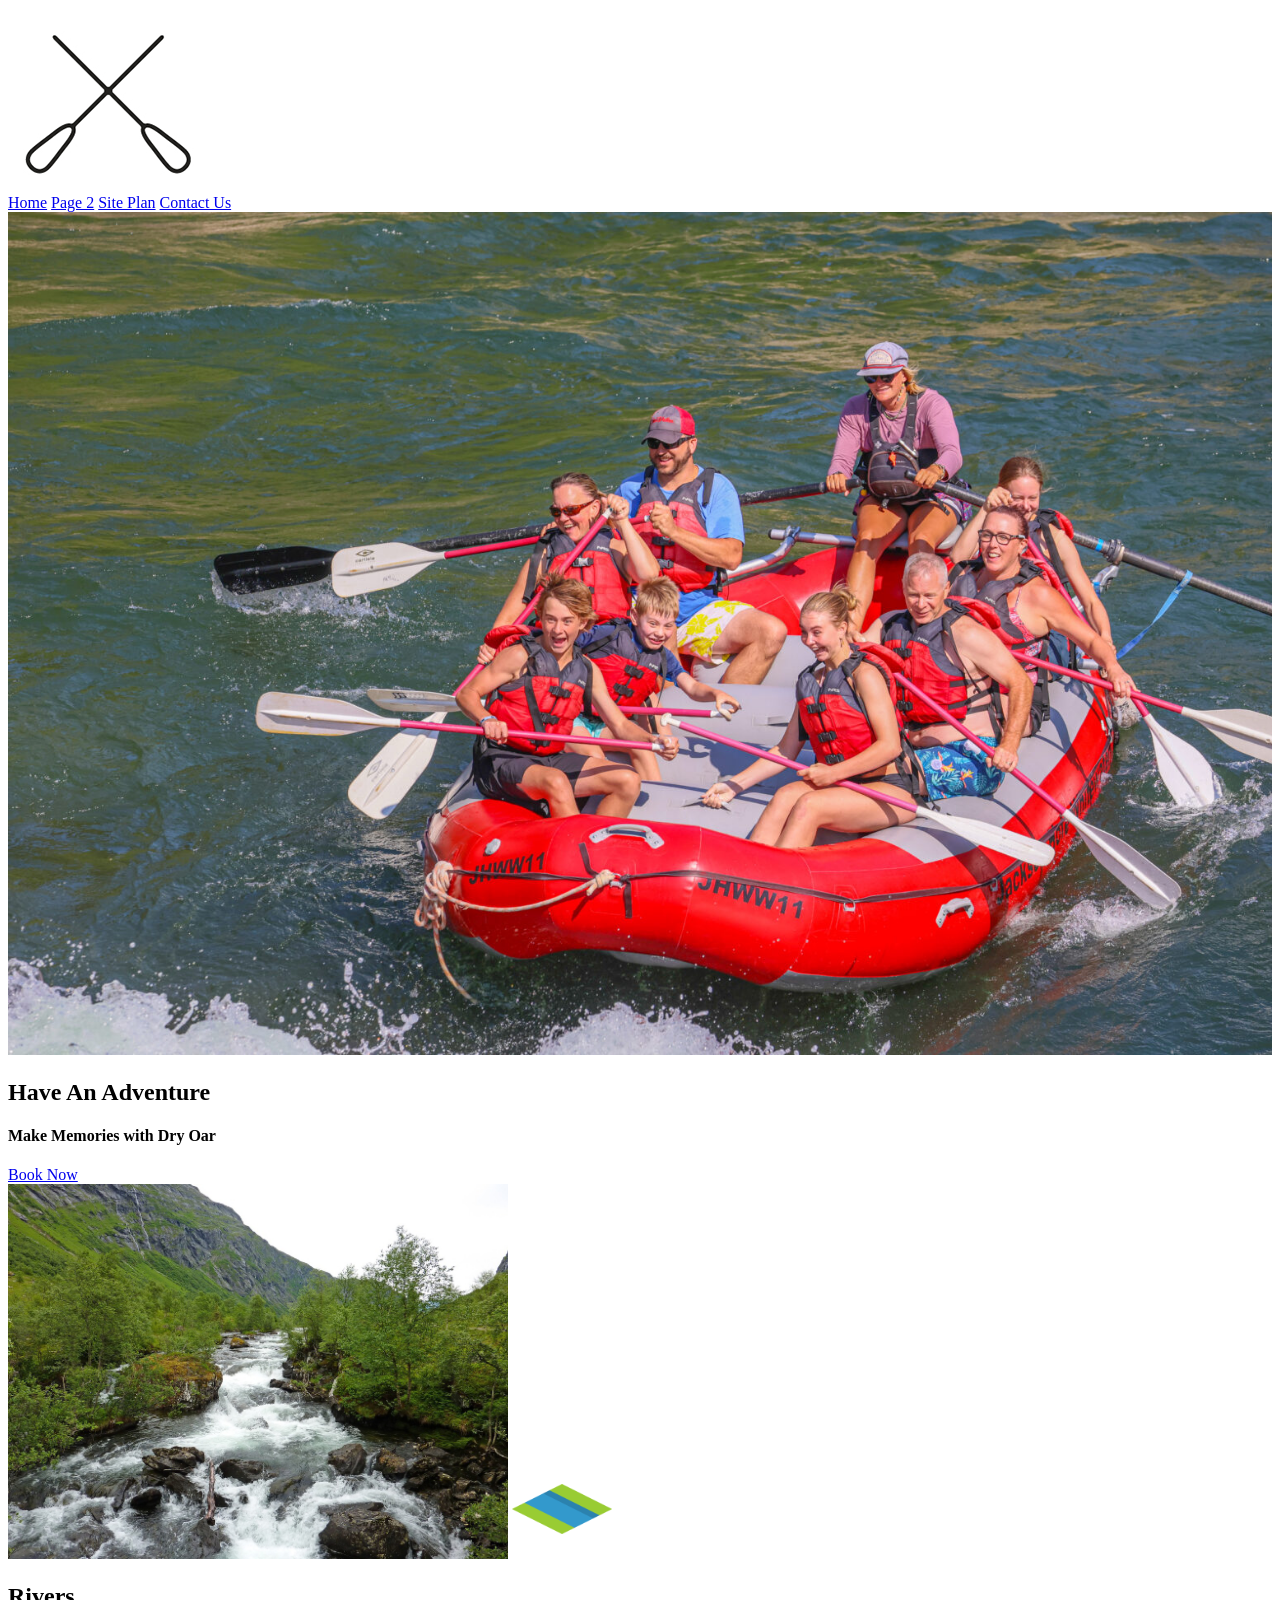
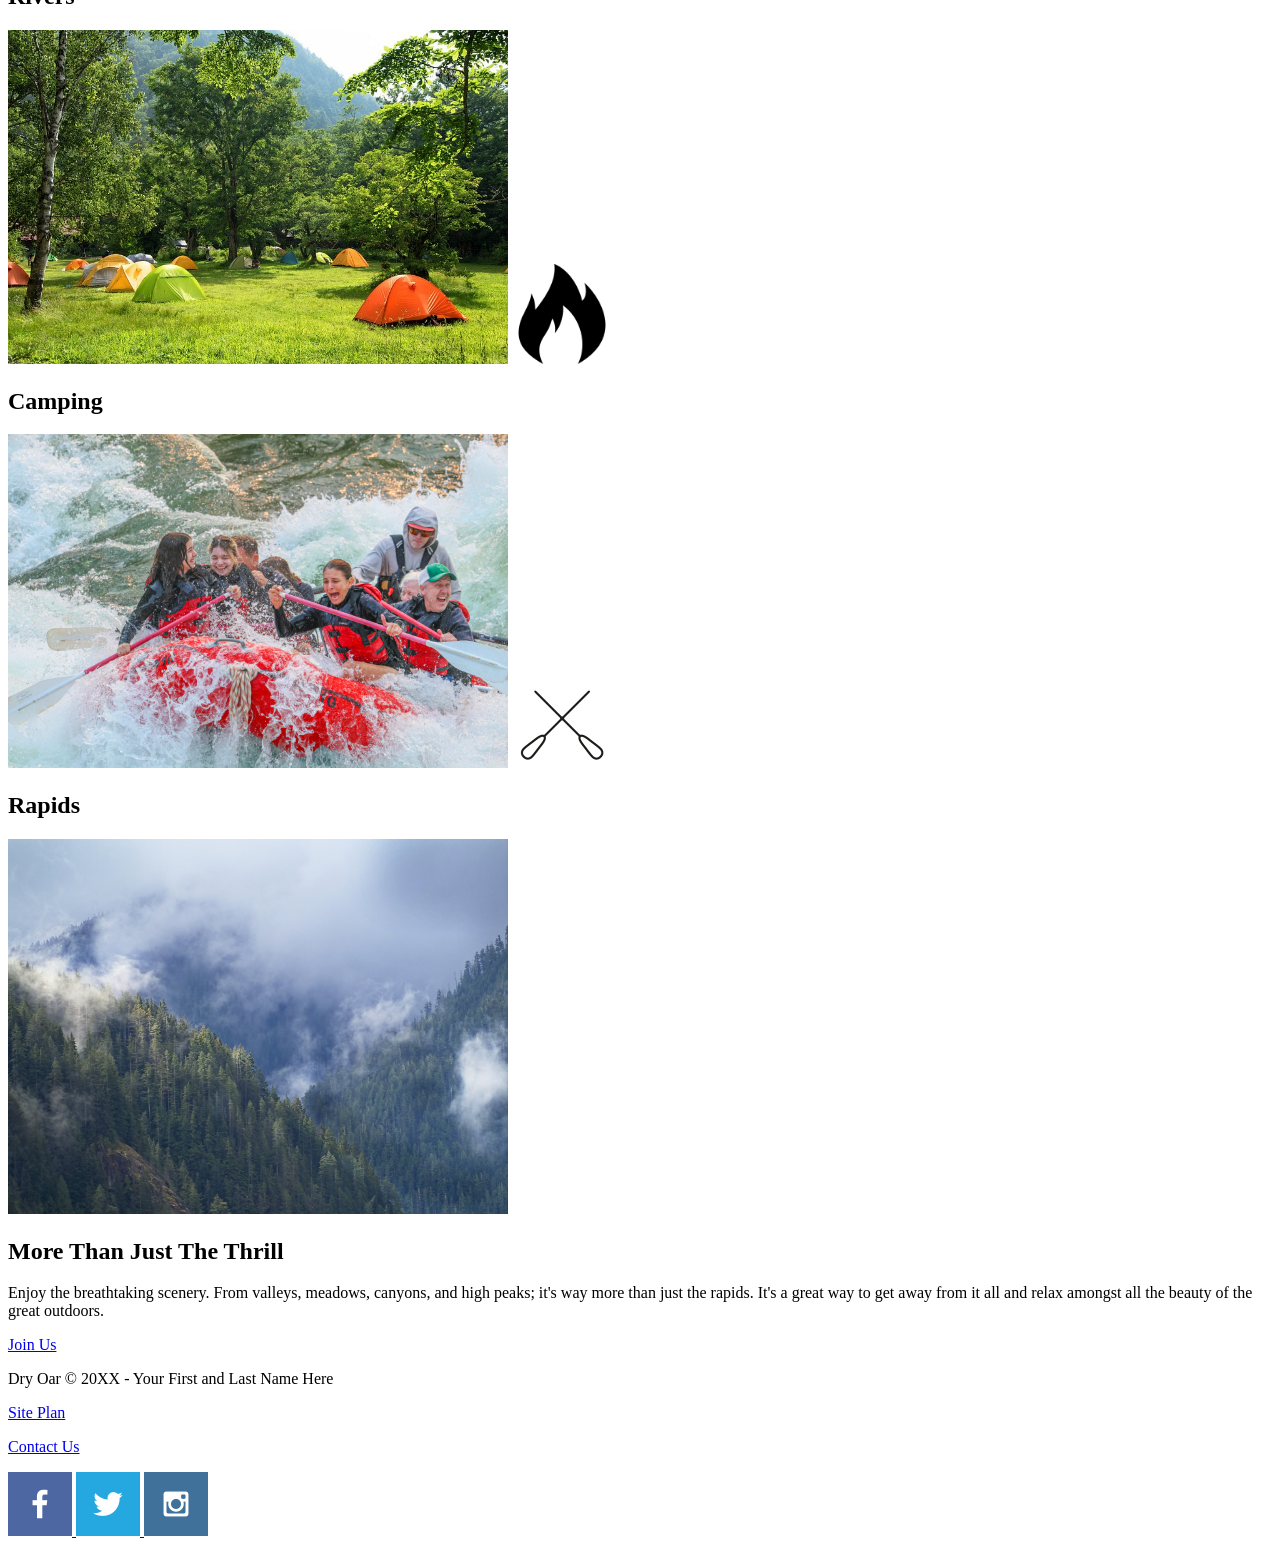
==== wwr/index.html @ 9d53eff1 "rafting init" ====
<!DOCTYPE html>
<html lang="en">
<head>
    <meta charset="UTF-8">
    <meta name="viewport" content="width=device-width, initial-scale=1.0">
    <title>Whitewater Rafting Vacations | Dry Oar Boating | Home </title>
</head>
<body>
    <header>
        <a href="index.html" id="logo-link"><img src="images/oars.png" class="logo" alt="Dry Oar Logo"></a>
        <nav>
            <a href="index.html">Home</a>
            <a href="#">Page 2</a>
            <a href="site-plan-rafting.html">Site Plan</a>
            <a href="contactus.html">Contact Us</a>
        </nav>
    </header>
    <div id="hero">
        <div id="hero-box">
            <img id="hero-img" src="images/hero.jpg" width="100%" alt="People enjoying white water rafting">
        </div>
        <section id="hero-msg">
            <h1 class="home-title">Have An Adventure</h1>
            <h4>Make Memories with Dry Oar </h4>
            <div class='button-box'>
                <a class='book' href="contactus.html">Book Now</a>
            </div>
        </section>
    </div>
    <main class="home-grid">
        <section class="rivers-card">
            <img class="card-img" src="images/river.jpg" width="500" alt="river in forest">
            <img class="icon" src="images/river_icon.webp" width="100" alt="river icon">
            <h2>Rivers</h2>
        </section>
        <section class="camping-card">
            <img class="card-img" src="images/camping.jpg"  width="500" alt="tent in mountains">
            <img class="icon" src="images/fire_icon.png" width="100" alt="fire icon">
            <h2>Camping</h2>
        </section>
        <section class="rapids-card">
            <img class="card-img" src="images/rapids.jpg" width="500" alt="rafting boat">
            <img class="icon" src="images/oars.png" width="100" alt="oars icon">
            <h2>Rapids</h2>
        </section>
        <img class="mountains" src="images/mountains.jpg" width="500" alt="Misty mountains">
        <section class="msg">
            <h2>More Than Just The Thrill</h2>
            <p>Enjoy the breathtaking scenery. From valleys, meadows, canyons, and high peaks; it's way more than just the rapids. It's a great way to get away from it all and relax amongst all the beauty of the great outdoors. </p>
            <a class='join' href="rivers.html">Join Us</a>
        </section>
    </main>
    <footer>
        <p>Dry Oar &copy; 20XX - Your First and Last Name Here</p>
        <p><a href="site-plan-rafting.html">Site Plan</a></p>
        <p><a href="contactus.html">Contact Us</a></p>
        <div class="social">
            <a href="https://facebook.com">
                <img src="images/facebook.png" alt="fb icon">
            </a>
            <a href="https://twitter.com">
                <img src="images/twitter.png" alt="twitter icon">
            </a>
            <a href="https://instagram.com">
                <img src="images/instagram.png" alt="instagram icon">
            </a>
        </div>
    </footer>
</body>
</html>
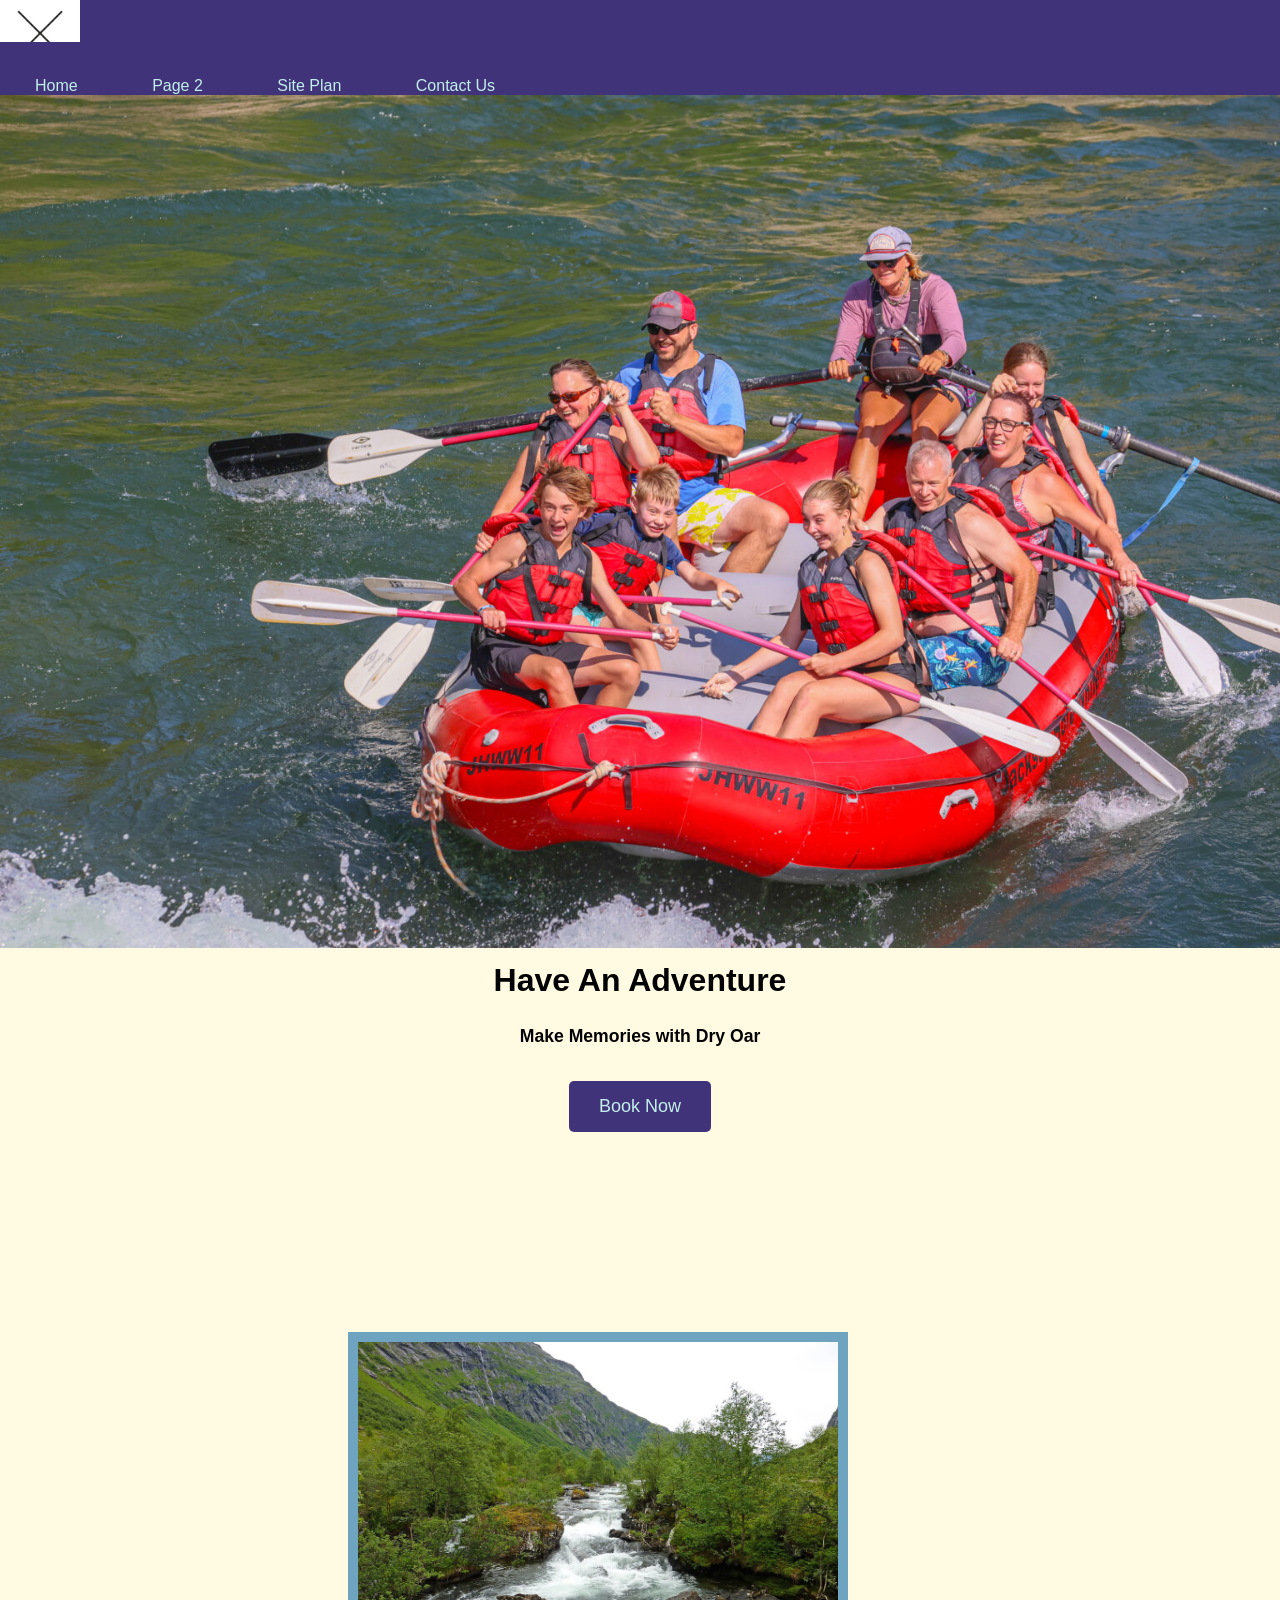
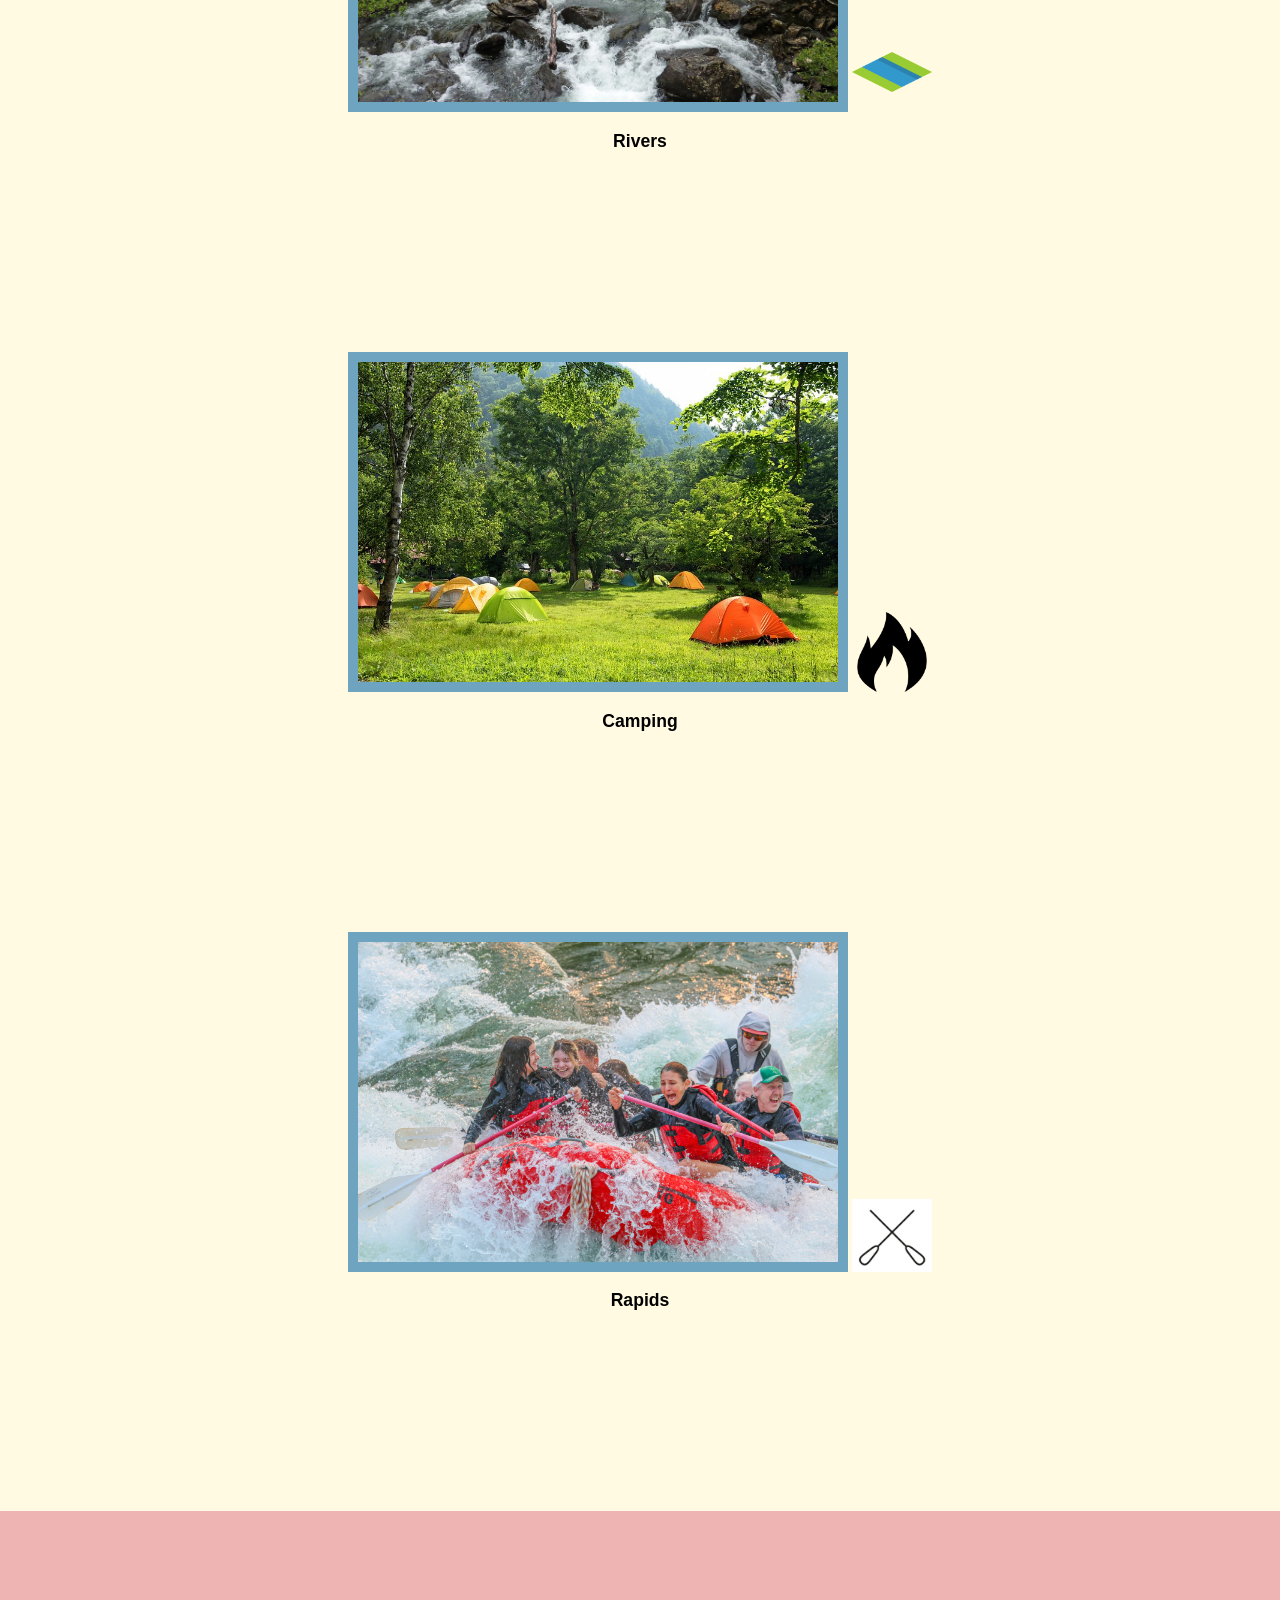
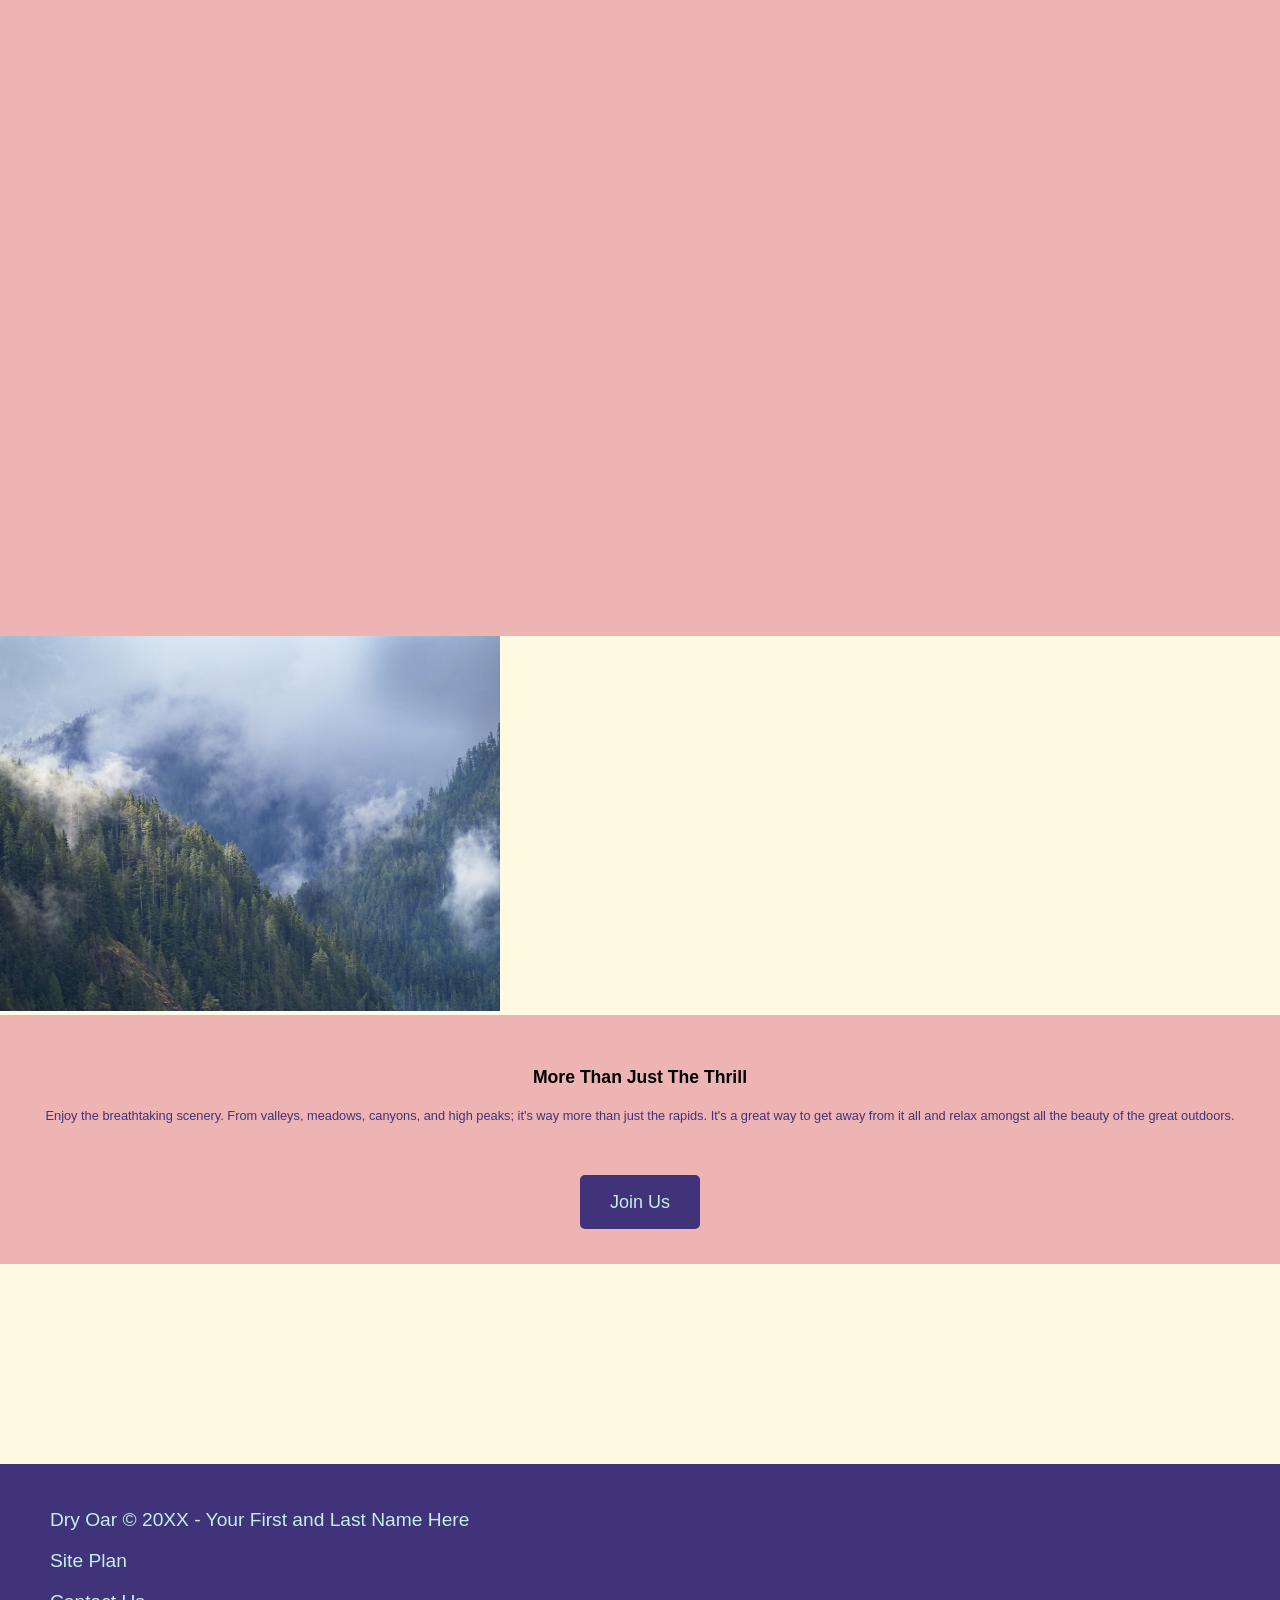
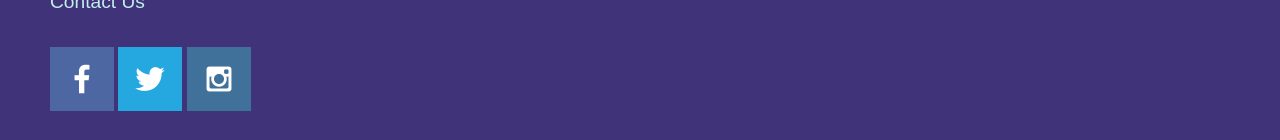
==== commit 83e749a5: "css to wwr" ====
--- a/wwr/index.html
+++ b/wwr/index.html
@@ -4,8 +4,10 @@
     <meta charset="UTF-8">
     <meta name="viewport" content="width=device-width, initial-scale=1.0">
     <title>Whitewater Rafting Vacations | Dry Oar Boating | Home </title>
+    <link rel="stylesheet" href="styles/style.css">
 </head>
 <body>
+<div id="content">
     <header>
         <a href="index.html" id="logo-link"><img src="images/oars.png" class="logo" alt="Dry Oar Logo"></a>
         <nav>
@@ -17,11 +19,11 @@
     </header>
     <div id="hero">
         <div id="hero-box">
-            <img id="hero-img" src="images/hero.jpg" width="100%" alt="People enjoying white water rafting">
+            <img id="hero-img" src="images/hero.jpg" alt="People enjoying white water rafting">
         </div>
         <section id="hero-msg">
             <h1 class="home-title">Have An Adventure</h1>
-            <h4>Make Memories with Dry Oar </h4>
+            <h2>Make Memories with Dry Oar </h2>
             <div class='button-box'>
                 <a class='book' href="contactus.html">Book Now</a>
             </div>
@@ -30,19 +32,20 @@
     <main class="home-grid">
         <section class="rivers-card">
             <img class="card-img" src="images/river.jpg" width="500" alt="river in forest">
-            <img class="icon" src="images/river_icon.webp" width="100" alt="river icon">
+            <img class="icon" src="images/river_icon.webp" alt="river icon">
             <h2>Rivers</h2>
         </section>
         <section class="camping-card">
             <img class="card-img" src="images/camping.jpg"  width="500" alt="tent in mountains">
-            <img class="icon" src="images/fire_icon.png" width="100" alt="fire icon">
+            <img class="icon" src="images/fire_icon.png" alt="fire icon">
             <h2>Camping</h2>
         </section>
         <section class="rapids-card">
             <img class="card-img" src="images/rapids.jpg" width="500" alt="rafting boat">
-            <img class="icon" src="images/oars.png" width="100" alt="oars icon">
+            <img class="icon" src="images/oars.png" alt="oars icon">
             <h2>Rapids</h2>
         </section>
+        <div id="background"></div>
         <img class="mountains" src="images/mountains.jpg" width="500" alt="Misty mountains">
         <section class="msg">
             <h2>More Than Just The Thrill</h2>
@@ -55,16 +58,17 @@
         <p><a href="site-plan-rafting.html">Site Plan</a></p>
         <p><a href="contactus.html">Contact Us</a></p>
         <div class="social">
-            <a href="https://facebook.com">
+            <a href="https://facebook.com" target="_blank">
                 <img src="images/facebook.png" alt="fb icon">
             </a>
-            <a href="https://twitter.com">
+            <a href="https://twitter.com" target="_blank">
                 <img src="images/twitter.png" alt="twitter icon">
             </a>
-            <a href="https://instagram.com">
+            <a href="https://instagram.com" target="_blank">
                 <img src="images/instagram.png" alt="instagram icon">
             </a>
         </div>
     </footer>
+</div>
 </body>
 </html>
--- a/wwr/styles/style.css
+++ b/wwr/styles/style.css
@@ -0,0 +1,122 @@
+@import url('https://fonts.googleapis.com/css2?family=DynaPuff:wght@400..700&family=Sour+Gummy:ital,wght@0,100..900;1,100..900&display=swap');
+
+
+:root {
+    --color-primary:#6EA4BF;
+    --color-primary-dark:#41337A;
+    --color-primary-light:#C2EFEB;
+    --color-background:#FFFAE1;
+    --color-accent:#EEB4B3;
+    --header-font:"DynaPuff",sans-serif;
+    font-family:"Sour Gummy", Helvetica, sans-serif;
+}
+
+body {
+    background-color: var(--color-background);
+    color: var(--color-primary-dark);
+    margin:0;
+    padding:0;
+}
+#content {
+    max-width: 1600px;
+    margin: 0 auto;
+}
+#background {
+    height: 725px;
+    background-color: var(--color-accent);
+    color: var(--color-);
+}
+
+
+header {
+    background-color: var(--color-primary-dark);
+    color: var(--color-primary-light);
+}
+nav a {
+    background-color: var(--color-primary-dark);
+    color: var(--color-primary-light);
+    text-decoration: none;
+    padding: 35px;
+}
+nav a:hover {
+    background-color: var(--color-primary);
+    color: white;
+}
+footer a {
+    background-color: var(--color-primary-dark);
+    color: var(--color-primary-light);
+    text-decoration: none;
+}
+footer a:hover {
+    background-color: var(--color-primary);
+    color: white;
+}
+.book, .join {
+    background-color: var(--color-primary-dark);
+    color: var(--color-primary-light);
+    text-decoration: none;
+    font-size:18px;
+    padding: 15px 30px;
+    margin-top: 20px;
+    border-radius: 5px;
+    display:inline-block;
+}
+.book:hover, .join:hover {
+    background-color: var(--color-primary);
+    color: white;
+}
+.msg {
+    background-color: var(--color-accent);
+    color: var(--color-primary-dark);
+    line-height: 1.5em;
+    padding: 35px;
+}
+.msg p {font-size:0.8em;padding-bottom: 15px;}
+footer {
+    background-color: var(--color-primary-dark);
+    color: var(--color-primary-light);
+    padding: 25px 50px;
+    margin-top: 200px;
+}
+footer p {
+    font-size: 1.2em;
+}
+footer p:hover {
+    text-decoration:underline;
+}
+footer .social img{
+    padding-top: 15px;
+}
+h2 {
+    color:black;
+    font-size:1.1em
+}
+.home-title {
+    color:black;
+    font-family: var(--header-font);
+    font-size:2em;
+    margin-top: 10px;
+}
+#logo_link {
+    padding-top: 5px;
+}
+.logo, .icon {
+    width:80px;
+} .icon {padding-top: 10px;}
+#hero-img {
+    width:100%;
+}
+.rivers-card, .camping-card, .rapids-card {
+    margin: 200px 0;
+}
+.card-img {
+    border: 10px solid var(--color-primary);
+}
+
+nav a {text-align: center;}
+#hero-msg h1, #hero-msg h2 {text-align: center;font-family: var(--header-font);}
+.button-box {text-align: center;}
+main section {text-align: center;}
+main section img {
+    box-sizing: border-box;
+}
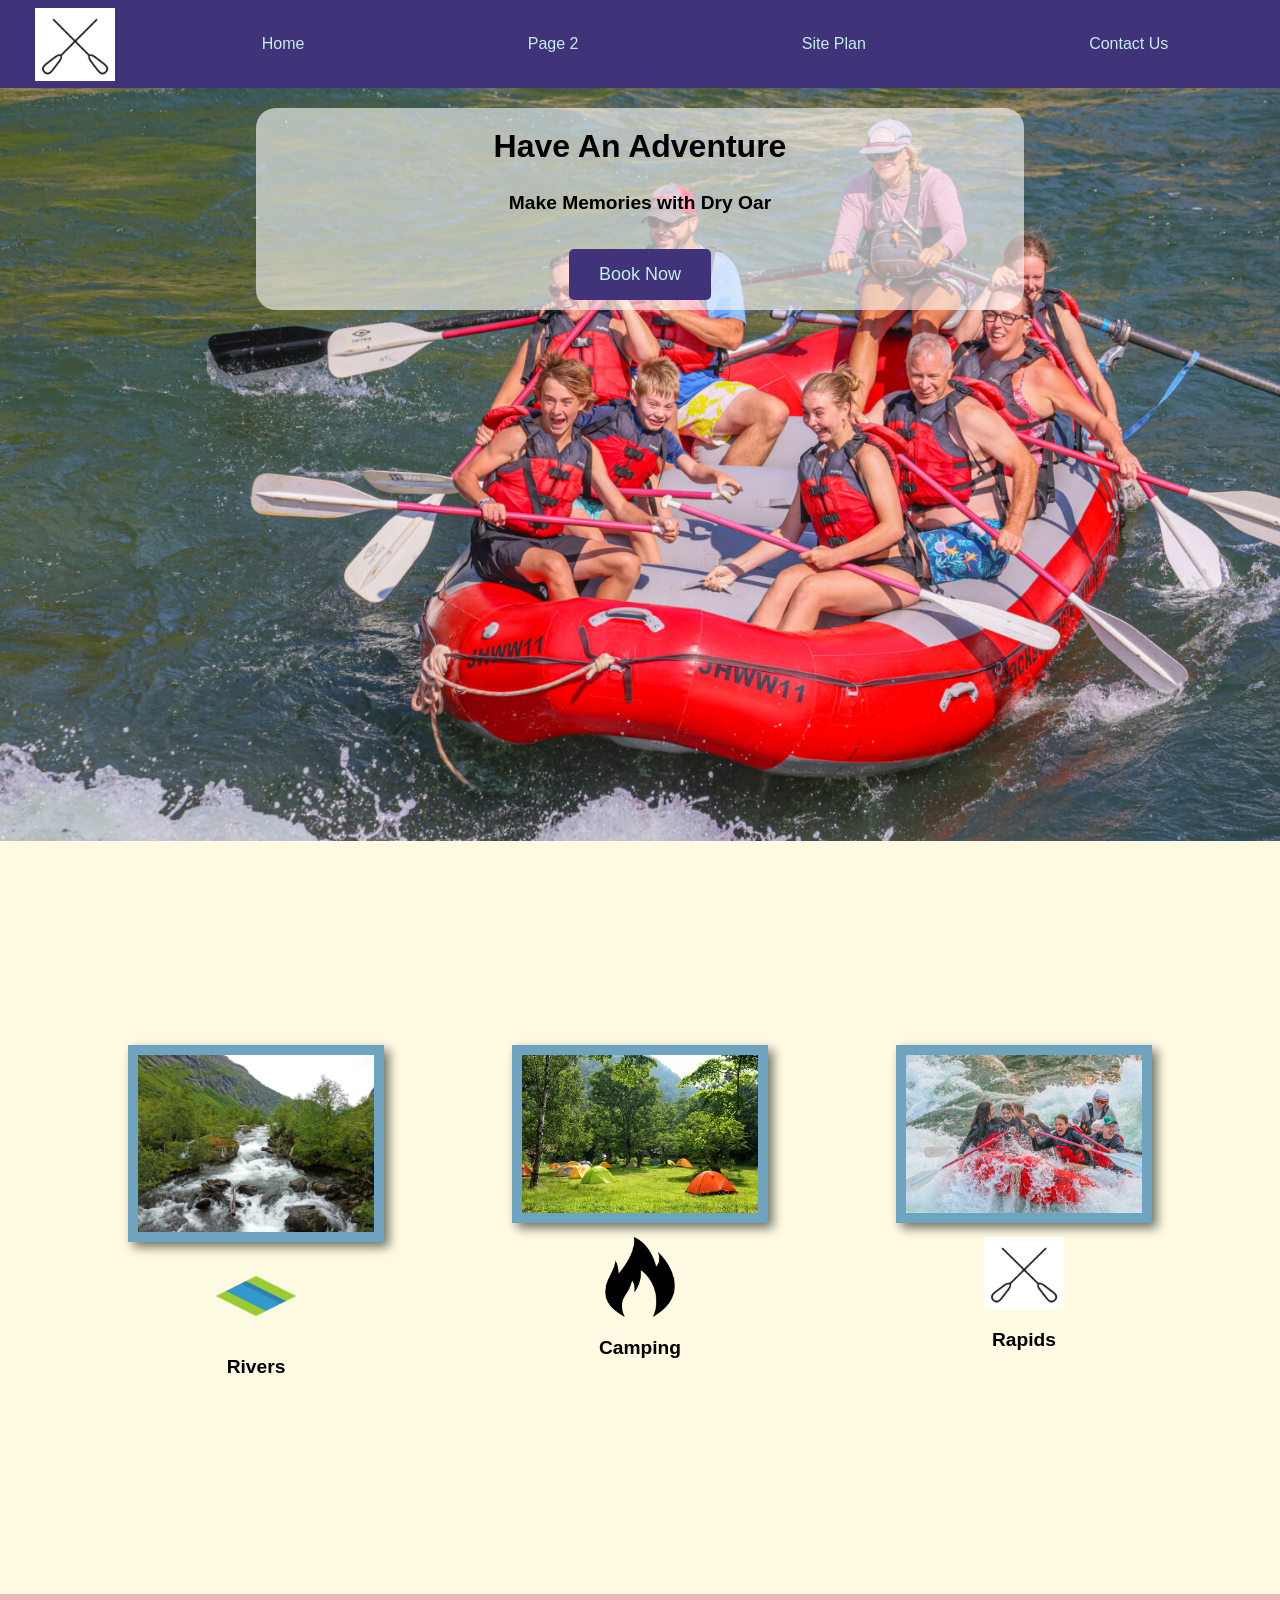
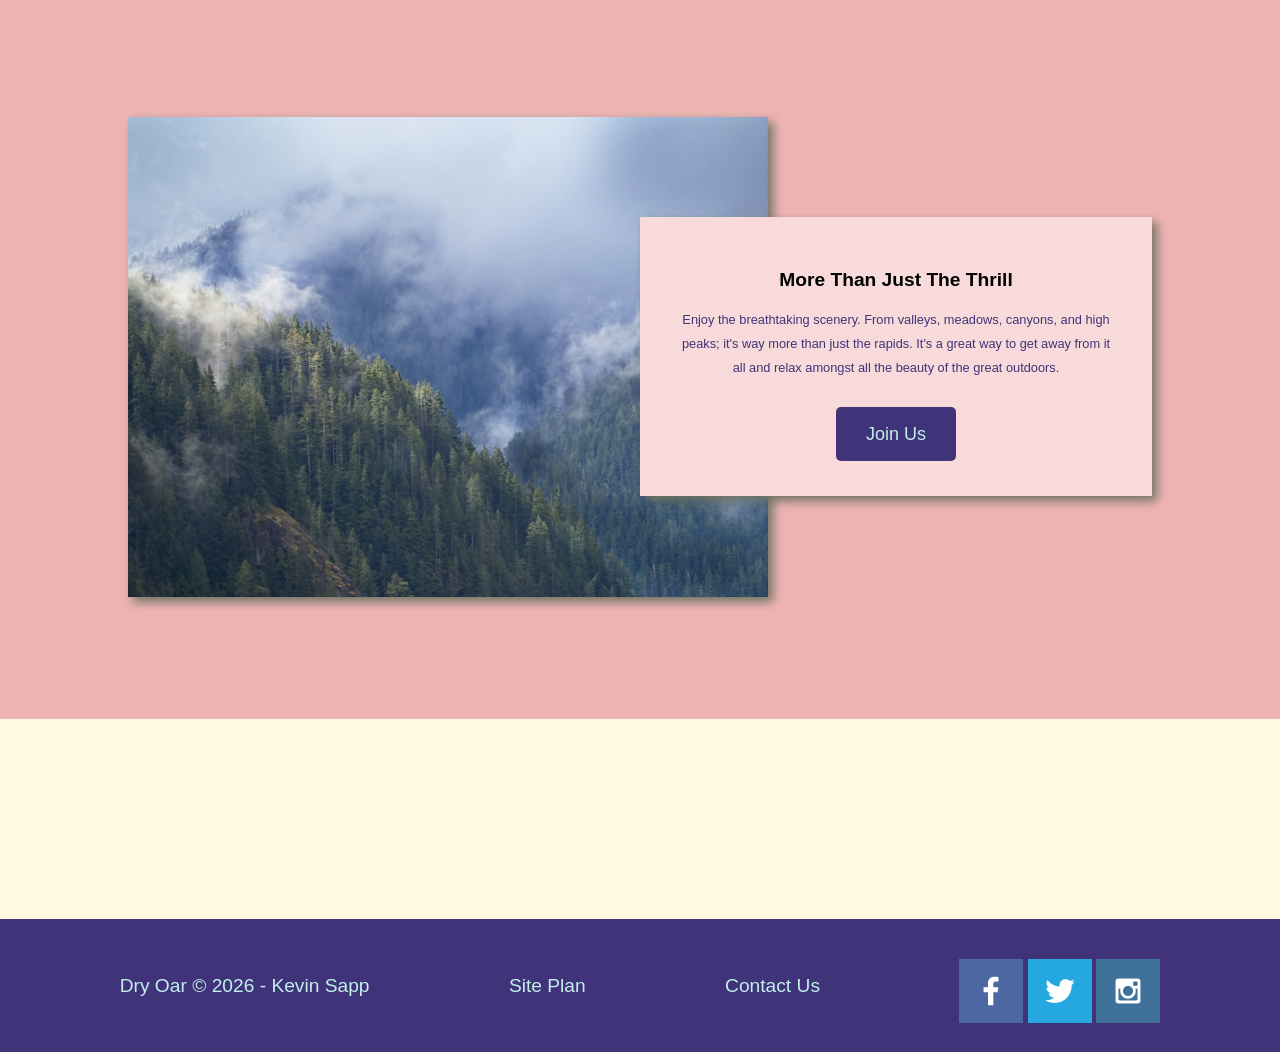
==== commit f8763055: "wwr 2" ====
--- a/wwr/index.html
+++ b/wwr/index.html
@@ -54,7 +54,7 @@
         </section>
     </main>
     <footer>
-        <p>Dry Oar &copy; 20XX - Your First and Last Name Here</p>
+        <p>Dry Oar &copy; 2026 - Kevin Sapp</p>
         <p><a href="site-plan-rafting.html">Site Plan</a></p>
         <p><a href="contactus.html">Contact Us</a></p>
         <div class="social">
--- a/wwr/styles/style.css
+++ b/wwr/styles/style.css
@@ -31,6 +31,12 @@
 header {
     background-color: var(--color-primary-dark);
     color: var(--color-primary-light);
+    display:grid;
+    grid-template-columns: 150px auto;
+}
+nav {
+    display: flex;
+    justify-content: space-around;
 }
 nav a {
     background-color: var(--color-primary-dark);
@@ -61,15 +67,17 @@
     border-radius: 5px;
     display:inline-block;
 }
+a.join{margin-top:0px;}
 .book:hover, .join:hover {
     background-color: var(--color-primary);
     color: white;
 }
 .msg {
-    background-color: var(--color-accent);
+    background-color: color-mix(in srgb, var(--color-accent), white 50%);
     color: var(--color-primary-dark);
     line-height: 1.5em;
     padding: 35px;
+    box-shadow: 5px 5px 10px #6f7364;
 }
 .msg p {font-size:0.8em;padding-bottom: 15px;}
 footer {
@@ -77,6 +85,9 @@
     color: var(--color-primary-light);
     padding: 25px 50px;
     margin-top: 200px;
+    display: flex;
+    justify-content: space-around;
+    align-items: center;
 }
 footer p {
     font-size: 1.2em;
@@ -89,7 +100,7 @@
 }
 h2 {
     color:black;
-    font-size:1.1em
+    font-size:1.2em
 }
 .home-title {
     color:black;
@@ -97,12 +108,32 @@
     font-size:2em;
     margin-top: 10px;
 }
-#logo_link {
+#logo-link {
     padding-top: 5px;
+    justify-self: center;
+    align-self: center;
 }
 .logo, .icon {
     width:80px;
 } .icon {padding-top: 10px;}
+#hero {
+    display: grid;
+    grid-template-columns: 1fr 3fr 1fr;
+    margin-top: -100px;
+}
+#hero-box {
+    grid-column: 1/4;
+    grid-row: 1/3;
+    z-index: -1;
+}
+#hero-msg {
+    grid-column: 2/3;
+    grid-row: 1/2;
+    margin-top: 120px;
+    padding:10px;
+    border-radius:20px;
+    background-color:#ffffff99;
+}
 #hero-img {
     width:100%;
 }
@@ -111,6 +142,49 @@
 }
 .card-img {
     border: 10px solid var(--color-primary);
+    transition: transform .5s;
+    box-shadow: 5px 5px 10px #6f7364;
+}
+.card-img:hover {
+    opacity: .6;
+    transform: scale(1.1);
+}
+.card-img, .mountains {
+    width: 100%;
+}
+.home-grid {
+    display:grid;
+    grid-template-columns: repeat(10,1fr);
+}
+.rivers-card {
+    grid-column:2/4;
+    grid-row:2/3;
+}
+
+.camping-card {
+    grid-column:5/7;
+    grid-row:2/3;
+}
+
+.rapids-card {
+    grid-column:8/10;
+    grid-row:2/3;
+}
+
+#background {
+    grid-column:1/11;
+    grid-row:4/9;
+}
+
+.mountains {
+    grid-column:2/7;
+    grid-row:5/8;
+    box-shadow: 5px 5px 10px #6f7364;
+}
+
+.msg {
+    grid-column:6/10;
+    grid-row:6/7;
 }
 
 nav a {text-align: center;}
@@ -119,4 +193,48 @@
 main section {text-align: center;}
 main section img {
     box-sizing: border-box;
+}
+
+@media screen and (max-width: 900px) {
+    #hero, .home-grid {
+        display: block;
+        height: auto;
+    }
+    nav, footer {
+        flex-direction: column;
+    }
+    nav a {
+        display: block;
+        padding: 15px;
+    }
+    #hero {
+        margin-top: 0;
+    }
+    #hero-msg {
+        margin-top: 0;
+    }
+    #hero-msg h4 {
+        display: none;
+    }
+    #hero-msg h1 {
+        color: #6f7364;
+    }
+    .home-title {
+        font-size: 25px;
+    }
+    .rivers-card, .camping-card, .rapids-card { 
+        margin: 50px auto;
+        width: 60%;
+    }
+    #background {
+        display: none;
+    }
+    .mountains, .msg {
+        width: 80%;
+        display: block;
+        margin: 0 auto;
+    }
+    footer {
+        margin-top: 25px;
+    }
 }
